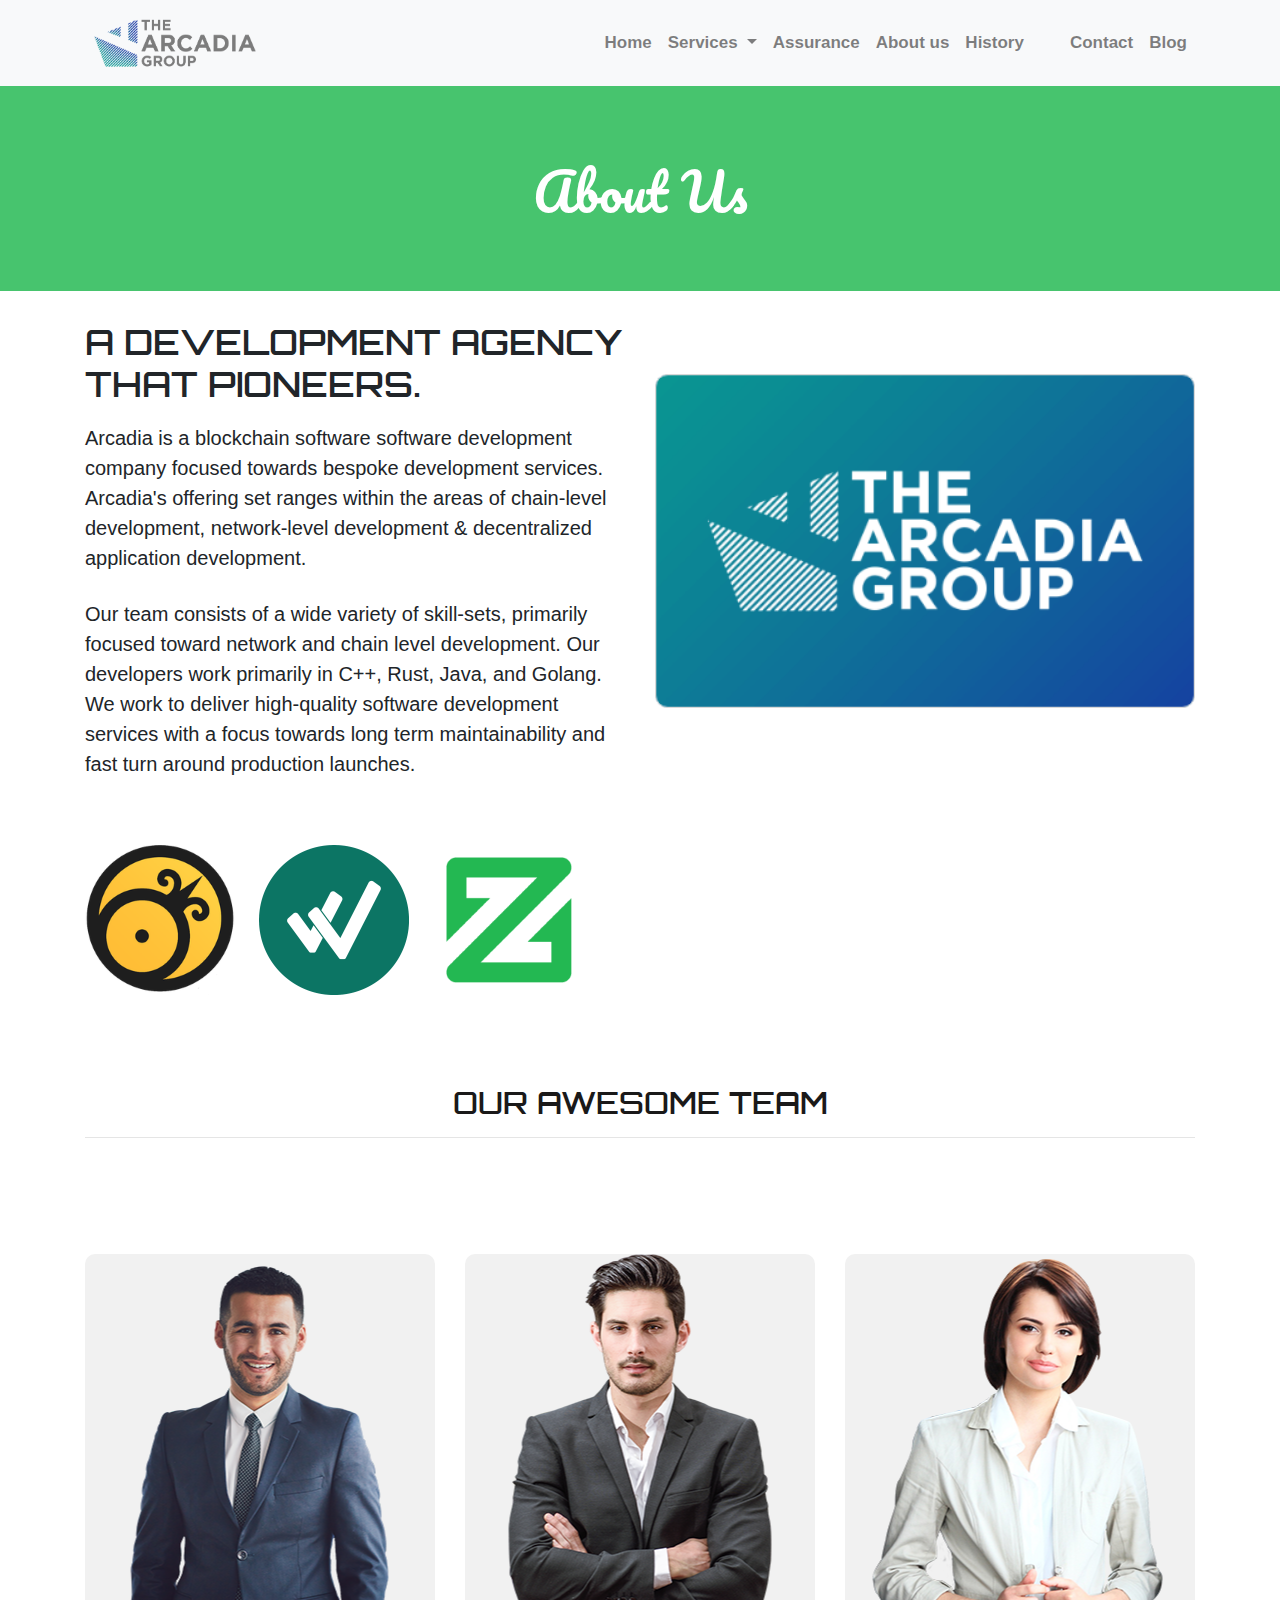
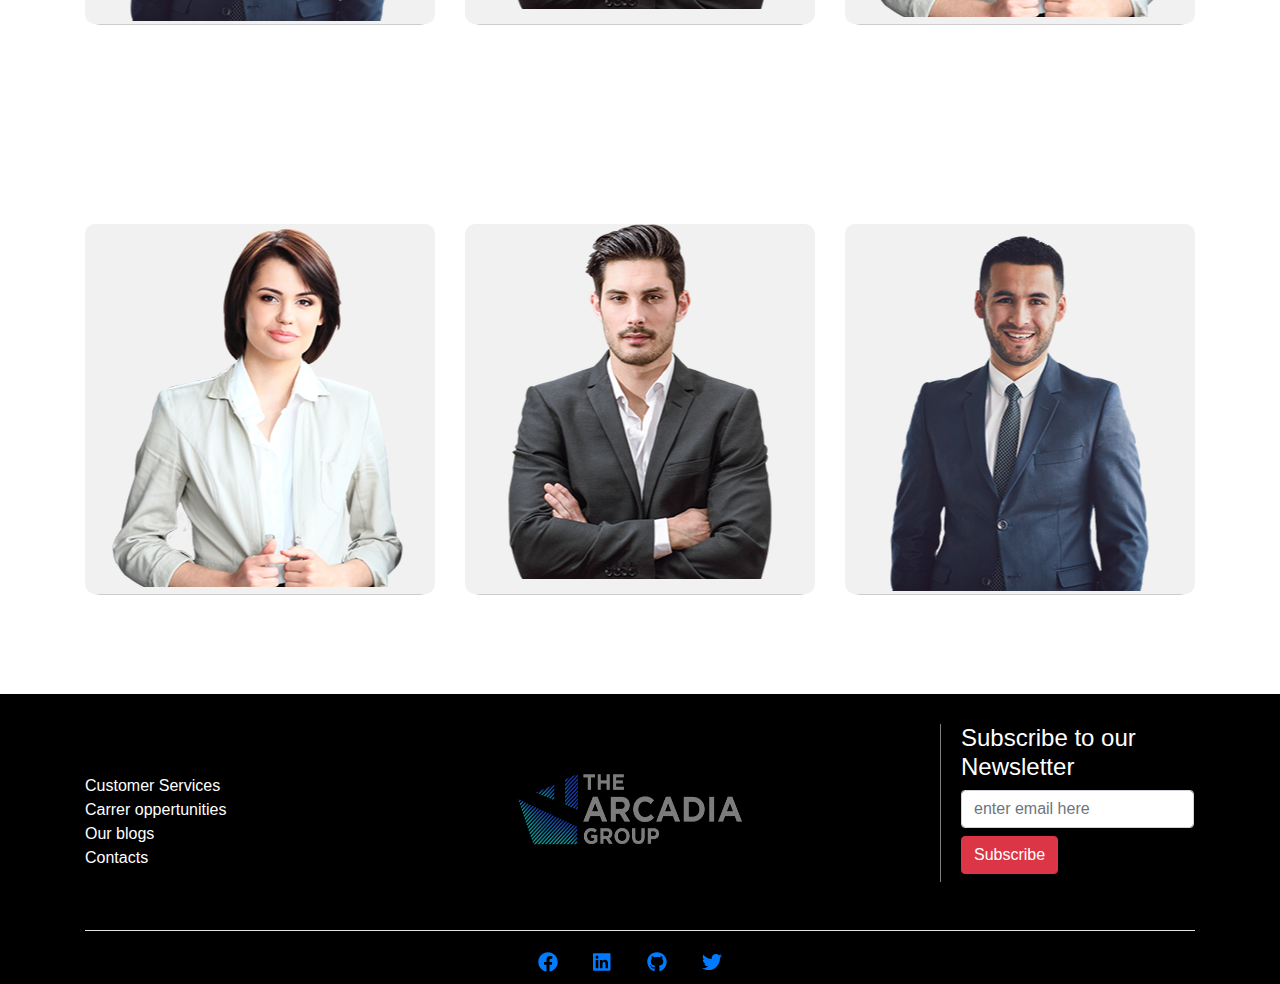
==== about us.html @ 5c199330 "Add files via upload" ====
<!DOCTYPE html>
<html lang="en">

<head>
    <meta charset="UTF-8">
    <meta name="viewport" content="width=device-width, initial-scale=1.0">
    <title>About</title>

    <link rel="stylesheet" href="css/bootstrap.min.css">
    <link rel="stylesheet" href="css/style.css">
    <link rel="stylesheet" href="css/all.min.css">
</head>

<body>
    <section class="nav-menu">
        <nav class="navbar navbar-expand-lg navbar-light bg-light">
            <div class="container">
                <a class="navbar-brand" href="index.html"><img src="images/logo.png" width="180px" height="60px" alt="logo.png"></a>
                <button class="navbar-toggler" type="button" data-toggle="collapse" data-target="#navbarSupportedContent" aria-controls="navbarSupportedContent" aria-expanded="false" aria-label="Toggle navigation">
              <span class="navbar-toggler-icon"></span>
            </button>

                <div class="collapse navbar-collapse" id="navbarSupportedContent">
                    <ul class="navbar-nav ml-auto">
                        <li class="nav-item">
                            <a class="nav-link" href="index.html">Home <span class="sr-only">(current)</span></a>
                        </li>

                        <li class="nav-item dropdown">
                            <a class="nav-link dropdown-toggle" href="#" id="navbarDropdown" role="button" data-toggle="dropdown" aria-haspopup="true" aria-expanded="false">
                    Services 
                  </a>
                            <div class="dropdown-menu" aria-labelledby="navbarDropdown">
                                <a class="dropdown-item" href="#">Risk Migration and planning</a>
                                <div class="dropdown-divider"></div>
                                <a class="dropdown-item" href="#">Financial product design</a>
                                <div class="dropdown-divider"></div>
                                <a class="dropdown-item" href="#">Engineering</a>
                            </div>
                        </li>
                        <li class="nav-item">
                            <a class="nav-link" href="#">Assurance</a>
                        </li>
                        <li class="nav-item">
                            <a class="nav-link" href="#">About us</a>
                        </li>
                        <li class="nav-item">
                            <a class="nav-link" href="#">History</a>
                        </li>


                        <ul class="navbar-nav navitem-seperate mr-auto nav-x">
                            <li class="nav-item">
                                <a class="nav-link" href="Contact.html">Contact</a>
                            </li>
                            <li class="nav-item">
                                <a class="nav-link" href="https://medium.com/the-arcadia-media-group">Blog</a>
                            </li>
                        </ul>
                    </ul>

                </div>
            </div>
        </nav>
    </section>
    <!-- Navbar Ends here -->

    <section class="about-us">
        <div class="about-us-banner">
            <div class="container">
                <div class="row">
                    <div class="col-md-12">
                        About Us
                    </div>
                </div>
            </div>

        </div>
    </section>


    <div class="container">
        <div class="row">
            <div class="col-md-6">
                <div class="about-us-head">
                    <h1>A DEVELOPMENT AGENCY THAT PIONEERS.</h1>
                    <p>
                        Arcadia is a blockchain software software development company focused towards bespoke development services. Arcadia's offering set ranges within the areas of chain-level development, network-level development & decentralized application development.
                    </p>
                    <p>
                        Our team consists of a wide variety of skill-sets, primarily focused toward network and chain level development. Our developers work primarily in C++, Rust, Java, and Golang. We work to deliver high-quality software development services with a focus towards
                        long term maintainability and fast turn around production launches.
                    </p>
                </div>



            </div>
            <div class="col-md-6">
                <div class="about-banner">

                </div>
            </div>
        </div>
    </div>


    <section class="about-badges">
        <div class="container">
            <div class="row">
                <div class="col-md-7">
                    <a href="#"><img src="images/badge logo 7.png" alt=""></a>
                    <a href="#"><img src="images/badge logo 8.png" alt=""></a>
                    <a href="#"><img src="images/badge logo 9.png" alt=""></a>


                </div>
                <div class="col-md-5">

                </div>
            </div>

        </div>
    </section>




    <!--Awesome team  part start here -->
    <section id="team">
        <div class="container">
            <div class="row">
                <div class="col-lg-12">
                    <div class="awesome_team_tittle">
                        <h1>Our Awesome Team</h1>
                        <hr>
                    </div>
                </div>
            </div>
            <!--awesome team tittle part end here -->
            <div class="row">
                <div class="col-lg-12 ">

                    <div class="row">
                        <div class="col-lg-4">
                            <div class="awesome_team">
                                <div class="awesome_images">
                                    <img src="images/awesome3.png" alt="" class="image_fluid">
                                </div>
                                <div class="team_text">
                                    <h3>Sujon Saha</h3>
                                    <h4>DESIGNER</h4>
                                    <p>Sajal Sardar is Hardworking rson. She never ummy text of the prining and typesetting industry.</p>
                                </div>
                            </div>
                        </div>
                        <div class="col-lg-4">
                            <div class="awesome_team">
                                <div class="awesome_images">
                                    <img src="images/awesome1.png" alt="" class="image_fluid">

                                </div>
                                <div class="team_text">
                                    <h3>Saidul Islam Uzzal</h3>
                                    <h4>DESIGNER</h4>
                                    <p>Sakeba Aney is Hardworking rson. She never ummy text of the prining and typesetting industry.</p>
                                </div>
                            </div>
                        </div>
                        <div class="col-lg-4">
                            <div class="awesome_team">
                                <div class="awesome_images">
                                    <img src="images/awesome2.png" alt="" class="image_fluid">
                                </div>
                                <div class="team_text">
                                    <h3>Sakeba Aney</h3>
                                    <h4>DESIGNER</h4>
                                    <p>Sakeba Aney is Hardworking rson. She never ummy text of the prining and typesetting industry.</p>
                                </div>
                            </div>
                        </div>
                    </div>
                </div>
            </div>
            <div class="row">
                <div class="col-lg-12 ">

                    <div class="row">
                        <div class="col-lg-4">
                            <div class="awesome_team">
                                <div class="awesome_images">
                                    <img src="images/awesome2.png" alt="" class="image_fluid">
                                </div>
                                <div class="team_text">
                                    <h3>Sujon Saha</h3>
                                    <h4>DESIGNER</h4>
                                    <p>Sajal Sardar is Hardworking rson. She never ummy text of the prining and typesetting industry.</p>
                                </div>
                            </div>
                        </div>
                        <div class="col-lg-4">
                            <div class="awesome_team">
                                <div class="awesome_images">
                                    <img src="images/awesome1.png" alt="" class="image_fluid">

                                </div>
                                <div class="team_text">
                                    <h3>Saidul Islam Uzzal</h3>
                                    <h4>DESIGNER</h4>
                                    <p>Sakeba Aney is Hardworking rson. She never ummy text of the prining and typesetting industry.</p>
                                </div>
                            </div>
                        </div>
                        <div class="col-lg-4">
                            <div class="awesome_team">
                                <div class="awesome_images">
                                    <img src="images/awesome3.png" alt="" class="image_fluid">
                                </div>
                                <div class="team_text">
                                    <h3>Sakeba Aney</h3>
                                    <h4>DESIGNER</h4>
                                    <p>Sakeba Aney is Hardworking rson. She never ummy text of the prining and typesetting industry.</p>
                                </div>
                            </div>
                        </div>
                    </div>
                </div>
            </div>
        </div>
    </section>




    <!-- Footer starts here -->
    <section class="footer">
        <div class="container">
            <div class="row">
                <div class="col-md-4">
                    <div class="footer-menu">
                        <ul>
                            <li>
                                <a href="#">Customer Services</a>
                            </li>
                            <li>
                                <a href="#">Carrer oppertunities</a>
                            </li>
                            <li>
                                <a href="https://medium.com/the-arcadia-media-group">Our blogs</a>
                            </li>
                            <li>
                                <a href="Contact.html">Contacts</a>
                            </li>
                            <li>
                                <a href="#"></a>
                            </li>
                        </ul>
                    </div>
                </div>
                <div class="col-md-5">


                    <div class="footer-logo">
                        <img src="images/logo.png" alt="">
                    </div>
                </div>
                <div class="col-md-3">

                    <div class="newsletter">
                        <div class="row">
                            <div class="col-md-12">
                                <h4>Subscribe to our Newsletter</h4>
                            </div>
                        </div>

                        <form>
                            <div class="form-row align-items-center">
                                <div class="col-auto">
                                    <input type="email" class="form-control mb-2" id="inlineFormInput" placeholder="enter email here">
                                </div>
                                <div class="col-auto">
                                    <button type="submit" class="btn btn-danger mb-2">Subscribe</button>
                                </div>
                            </div>
                        </form>
                    </div>
                </div>
            </div>
            <hr color="#fff" size="1px">
            <div class="row">
                <div class="col-md-12">
                    <div class="social-btn">
                        <a href="#"><i class="fab fa-facebook"></i></a>
                        <a href="#"><i class="fab fa-linkedin"></i></a>
                        <a href="#"><i class="fab fa-github"></i></a>
                        <a href="#"><i class="fab fa-twitter"></i></a>
                    </div>
                </div>
            </div>
        </div>
    </section>





    <script src="https://code.jquery.com/jquery-3.5.1.slim.min.js" integrity="sha384-DfXdz2htPH0lsSSs5nCTpuj/zy4C+OGpamoFVy38MVBnE+IbbVYUew+OrCXaRkfj" crossorigin="anonymous"></script>
    <script src="https://cdn.jsdelivr.net/npm/popper.js@1.16.1/dist/umd/popper.min.js" integrity="sha384-9/reFTGAW83EW2RDu2S0VKaIzap3H66lZH81PoYlFhbGU+6BZp6G7niu735Sk7lN" crossorigin="anonymous"></script>
    <script src="https://stackpath.bootstrapcdn.com/bootstrap/4.5.2/js/bootstrap.min.js" integrity="sha384-B4gt1jrGC7Jh4AgTPSdUtOBvfO8shuf57BaghqFfPlYxofvL8/KUEfYiJOMMV+rV" crossorigin="anonymous"></script>
    <script src="js/all.min.js"></script>
</body>

</html>
---- css/style.css ----
* {
    margin: 0;
    padding: 0;
    outline: 0;
}

body {
    scroll-behavior: smooth;
}

a {
    text-decoration: none;
}

a:hover {
    text-decoration: none;
}


/* common css ends here */

@font-face {
    src: url(../fonts/Orbitron-SemiBold.ttf);
    font-family: orbitron;
}

@font-face {
    src: url(../fonts/Pacifico-Regular.ttf);
    font-family: pacifico;
}


/* fontface ends here */


/* HOMEPAGE START HERE */

.nav-menu {
    width: 100%;
    height: auto;
    margin: 0 auto;
    border-bottom: 5px solid #47C46E;
}

.navbar {
    background: rgb(212, 212, 212);
}

.navbar-light .navbar-nav .active>.nav-link {
    color: #5B90BA !important;
}

.nav-link {
    font-family: Impact, Haettenschweiler, 'Arial Narrow Bold', sans-serif;
    font-size: 17px;
    font-weight: 700;
}

.nav-link:hover {
    color: #5B90BA !important;
}

.dropdown-menu {
    background: #fff;
}

.navitem-seperate {
    margin-left: 30px;
}


/* navbar completed */

.hero {
    width: 100%;
    height: auto;
    background: url(../images/banner.jpg) no-repeat center;
    background-size: cover;
    position: relative;
}

.hero-text {
    text-align: center;
    color: #fff;
    font-family: pacifico;
    font-weight: initial;
    letter-spacing: 5px;
    margin-top: 4%;
    font-size: 60px;
    font-weight: 100;
}

.mid {
    margin-left: 60px;
}

.right {
    margin-left: 100px;
}

.hero-btn {
    width: 60%;
    height: 50px;
    line-height: 50px;
    text-align: center;
    font-weight: 500;
    margin-top: 18%;
    margin-bottom: 20px;
    color: white;
    font-family: Cambria, Cochin, Georgia, Times, 'Times New Roman', serif;
    background: #47C46E;
    font-size: 18px;
    border-radius: 40px;
    cursor: pointer;
}

.hero-btn:hover {
    background: #3faf63;
    transition: .3s;
}

.hero-paragraph {
    text-align: center;
    font-family: monospace;
    font-weight: 100;
    font-size: 19px;
    color: #fff;
    margin-top: 10px;
}


/* Hero Completed */

.what-we-do {
    width: 100%;
}

.what-we-do-left {
    width: 50%;
    height: 250px;
    float: left;
    background: rgb(236, 236, 236);
    font-family: Impact, Haettenschweiler, 'Arial Narrow Bold', sans-serif;
    font-weight: 600;
}

.what-we-do-left-text {
    padding-top: 50px;
    margin-left: -20px;
    text-align: center;
    font-family: pacifico;
}

.what-we-do-right {
    padding-top: 50px;
    width: 50%;
    height: 250px;
    float: left;
    background: #feffff;
}

.what-we-do-right h3 {
    padding-left: 230px;
    font-family: pacifico;
    padding-top: 0px;
    color: rgb(36, 36, 36);
}

.what-we-do-right ul li {
    font-family: Impact, Haettenschweiler, 'Arial Narrow Bold', sans-serif;
    float: left;
    list-style: none;
    margin-top: -30px;
    margin-bottom: 50px;
    margin-left: 60px;
}

.what-we-do-right ul li a {
    color: #000;
    font-weight: 700;
    text-decoration: none;
}


/* what we do part complete */

.landingpage-blog-head {
    width: 100%;
    height: auto;
    margin-top: 280px;
    background: rgb(70, 69, 69);
    font-family: pacifico;
    font-size: 30px;
    color: #fff;
    text-align: center;
    margin-bottom: 40px;
    border-bottom: 5px solid #47C46E;
}

.card {
    height: 300px;
    margin: 30px 15px;
    background: #3D3F41;
    color: #fff;
    filter: grayscale(1);
    cursor: pointer;
}

.card:hover {
    background: #29914a;
    filter: grayscale(0);
    transition: all linear.2s;
}

.card:active {
    background: #29914a;
    filter: grayscale(0);
}

.text-muted {
    color: #fff !important;
}

.card-body {
    border-top: 5px solid #3e6381;
}

.blog-button {
    width: 200px;
    margin-top: 10px;
    margin-bottom: 50px;
    margin-left: 40%;
}


/* blog section finished here */

.badges {
    width: 100%;
    height: 300px;
    padding-bottom: 60px;
    background: rgb(243, 247, 197);
    border-bottom: 5px solid red;
}

.badges a img {
    width: 250px;
    height: 100px;
    padding-bottom: 5px;
    filter: grayscale(2);
}

.badges a img:hover {
    filter: grayscale(0);
}

.badges .landingpage-blog-head {
    margin-top: 0;
    width: 100%;
}


/* badges part ends here */

.footer {
    width: 100%;
    height: 290px;
    background: #000;
}

.footer-logo {
    width: 100%;
    height: 200px;
}

.footer-logo img {
    width: 250px;
    height: 90px;
    margin-top: 70px;
    margin-left: 40px;
}

.footer-menu {
    width: 100%;
    height: 200px;
    margin-top: 20px;
    padding-top: 60px;
    padding-right: 20px;
    margin-left: 0;
}

.footer-menu ul li {
    list-style: none;
}

.footer-menu ul li a {
    text-decoration: none;
    color: #fff;
}

.social-btn {
    width: 100%;
    height: 10px;
    margin-top: 0px;
    text-align: center;
    padding-right: 20px;
    margin-left: 0;
    font-size: 20px;
    letter-spacing: 30px;
}

.newsletter {
    border-left: 1px solid grey;
    margin-top: 30px;
    padding-left: 20px;
}

.newsletter h4 {
    color: white;
}


/* footer ends here */


/* HOMEPAGE ENDS HERE */


/* About us page starts here */

.about-us {
    width: 100%;
    height: auto;
}

.about-us-banner {
    background: #47C46E;
    width: 100%;
    height: 200px;
    font-family: pacifico;
    font-size: 52px;
    line-height: 200px;
    text-align: center;
    color: #fff;
}

.about-banner {
    width: 100%;
    height: 500px;
    background: url(../images/banner2.png) no-repeat center;
    background-size: contain;
    display: block;
}

.about-us-head h1 {
    font-size: 35px;
    font-family: orbitron;
    padding-top: 30px;
}

.about-us-head p {
    font-size: 20px;
    font-family: Impact, Haettenschweiler, 'Arial Narrow Bold', sans-serif;
    padding-top: 10px;
}

.about-badges {
    width: 100%;
    height: auto;
    margin-top: 50px;
}

.about-badges img {
    width: 150px;
    height: 150px;
    margin-right: 20px;
}


/*awesome team css part  start here */

.team {
    width: 100%;
    height: auto;
}

.awesome_team_tittle {
    width: 100%;
    padding-top: 90px;
}

.awesome_team_tittle h1 {
    width: 100%;
    font-size: 30px;
    font-family: orbitron;
    font-weight: 700;
    text-transform: uppercase;
    color: #1a1919;
    text-align: center;
}

.awesome_team_tittle img {
    height: 20px;
    margin: 0% 45%;
    margin-bottom: 60px;
}


/*awesome team tittle part end */

.awesome_team {
    position: relative;
    margin: 100px 0px;
    transition: all linear 0.4s;
}

.awesome_team:hover {
    margin-top: 20px;
}

.awesome_images {
    transition: all linear .4s;
    background: #f1f1f1;
    position: relative;
    height: 370px;
    border-radius: 10px;
}

.awesome_images img {
    position: absolute;
    left: 50%;
    transform: translateX(-50%);
}

.team_text {
    position: absolute;
    width: 100%;
    border: 1px solid #cccccc;
    text-align: center;
    margin-top: -180px;
    z-index: -1;
    padding: 0 51px;
    transition: all linear .5s;
    border-bottom-left-radius: 15px;
    border-bottom-right-radius: 15px;
}

.team_text h3 {
    color: #353535;
    font-size: 18px;
    font-family: Raleway-Bold;
    font-weight: 700;
    text-transform: uppercase;
    margin-top: 30px;
}

.team_text h4 {
    color: #999;
    font-size: 15px;
    font-family: 'Open Sans', sans-serif;
    font-weight: 600;
    text-transform: uppercase;
}

.team_text p {
    color: #777;
    font-size: 14px;
    font-family: 'Open Sans', sans-serif;
    font-weight: 400;
    margin-bottom: 30px;
}

.awesome_images:hover .overlay {
    opacity: 1;
}

.awesome_team:hover .awesome_images {
    margin-top: 0;
}

.awesome_team:hover .team_text {
    margin-top: 0;
}


/*awesome team final  css part end here*/


/* about us page ends here */


/* Contact page starts here */

.contact-form {
    margin: 40px;
}


/* Contact page ends here */
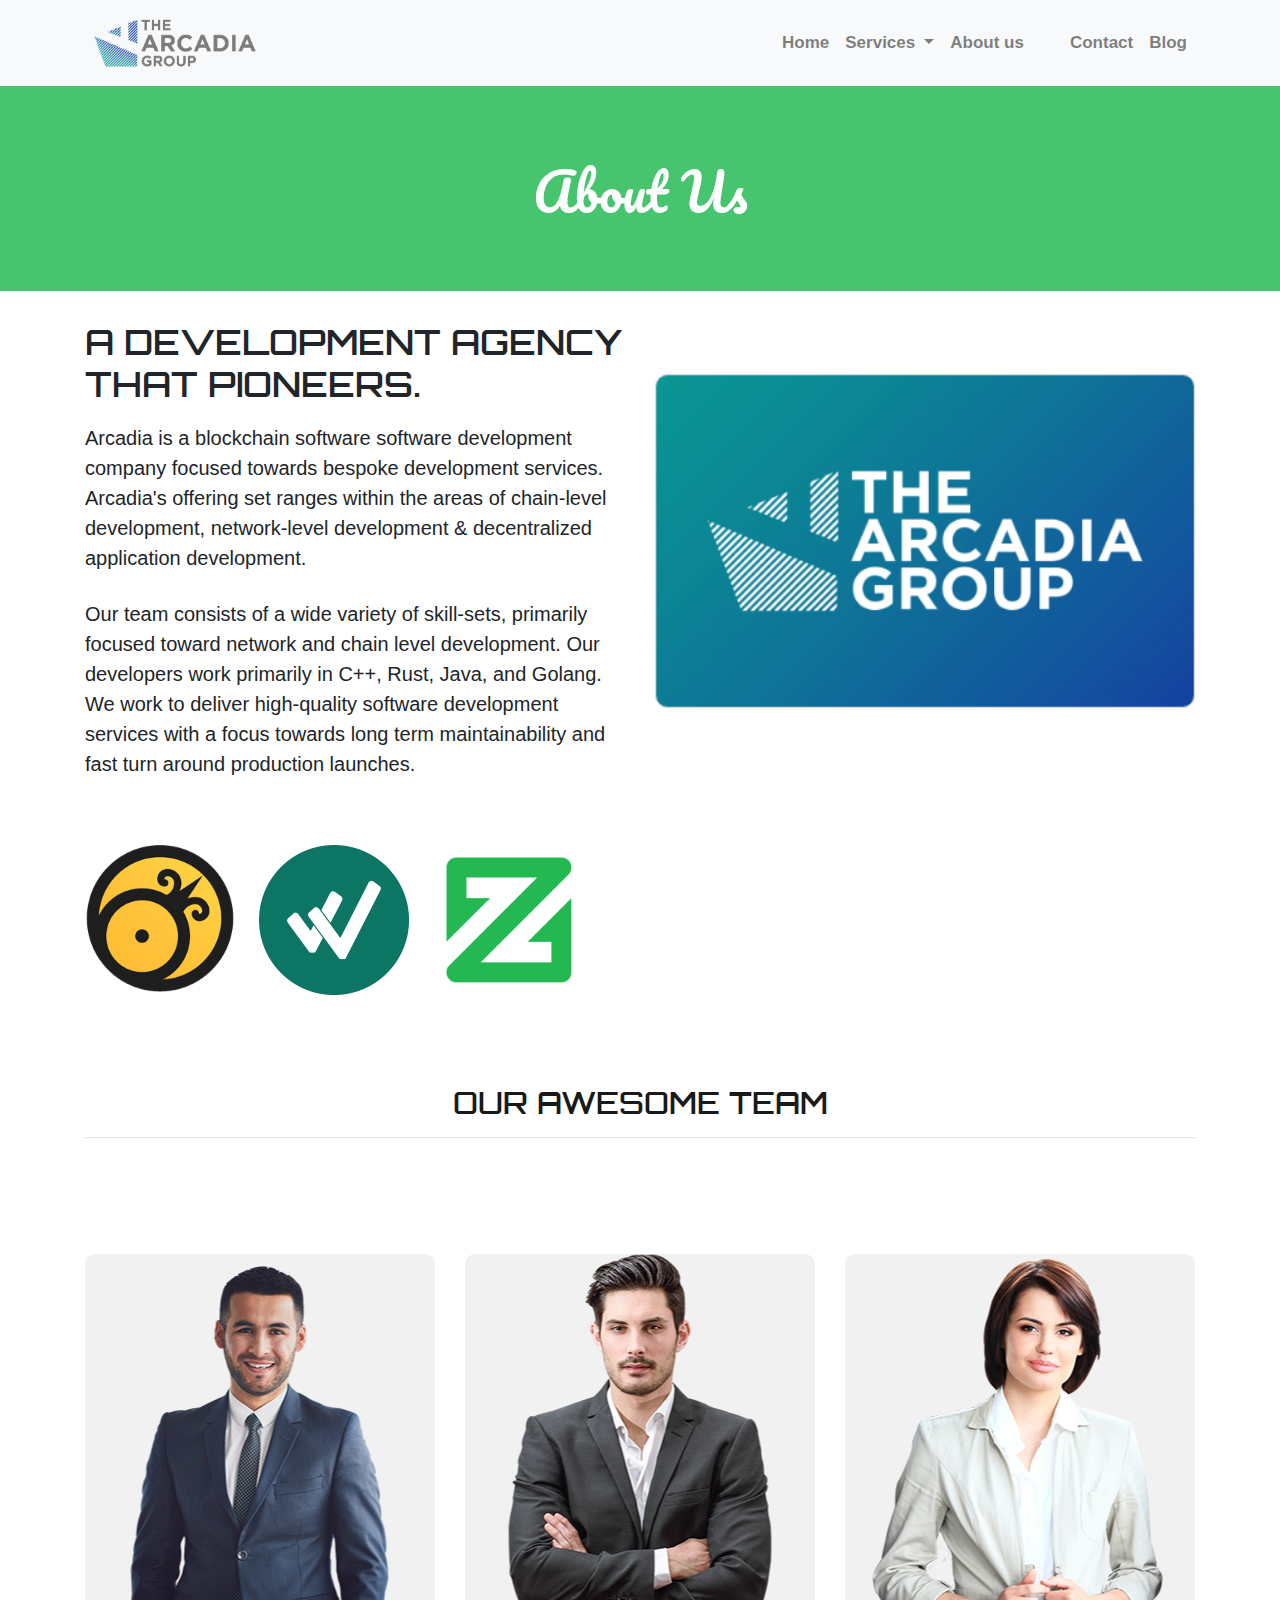
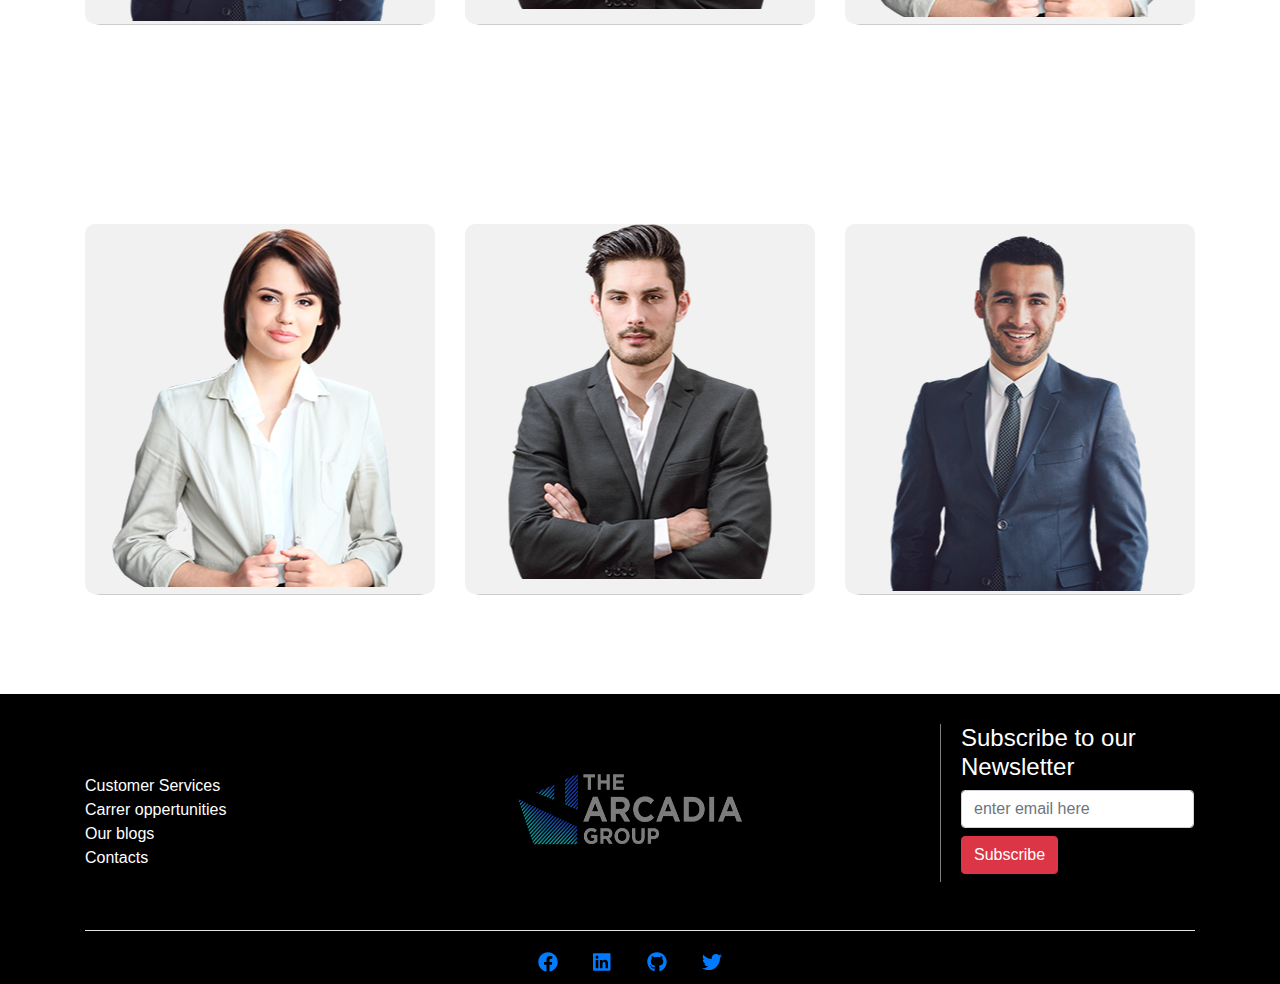
==== commit ac3a3c8a: "Update about us.html" ====
--- a/about us.html
+++ b/about us.html
@@ -38,15 +38,11 @@
                                 <a class="dropdown-item" href="#">Engineering</a>
                             </div>
                         </li>
-                        <li class="nav-item">
-                            <a class="nav-link" href="#">Assurance</a>
-                        </li>
+                      
                         <li class="nav-item">
                             <a class="nav-link" href="#">About us</a>
                         </li>
-                        <li class="nav-item">
-                            <a class="nav-link" href="#">History</a>
-                        </li>
+                     
 
 
                         <ul class="navbar-nav navitem-seperate mr-auto nav-x">
@@ -310,4 +306,4 @@
     <script src="js/all.min.js"></script>
 </body>
 
-</html>+</html>
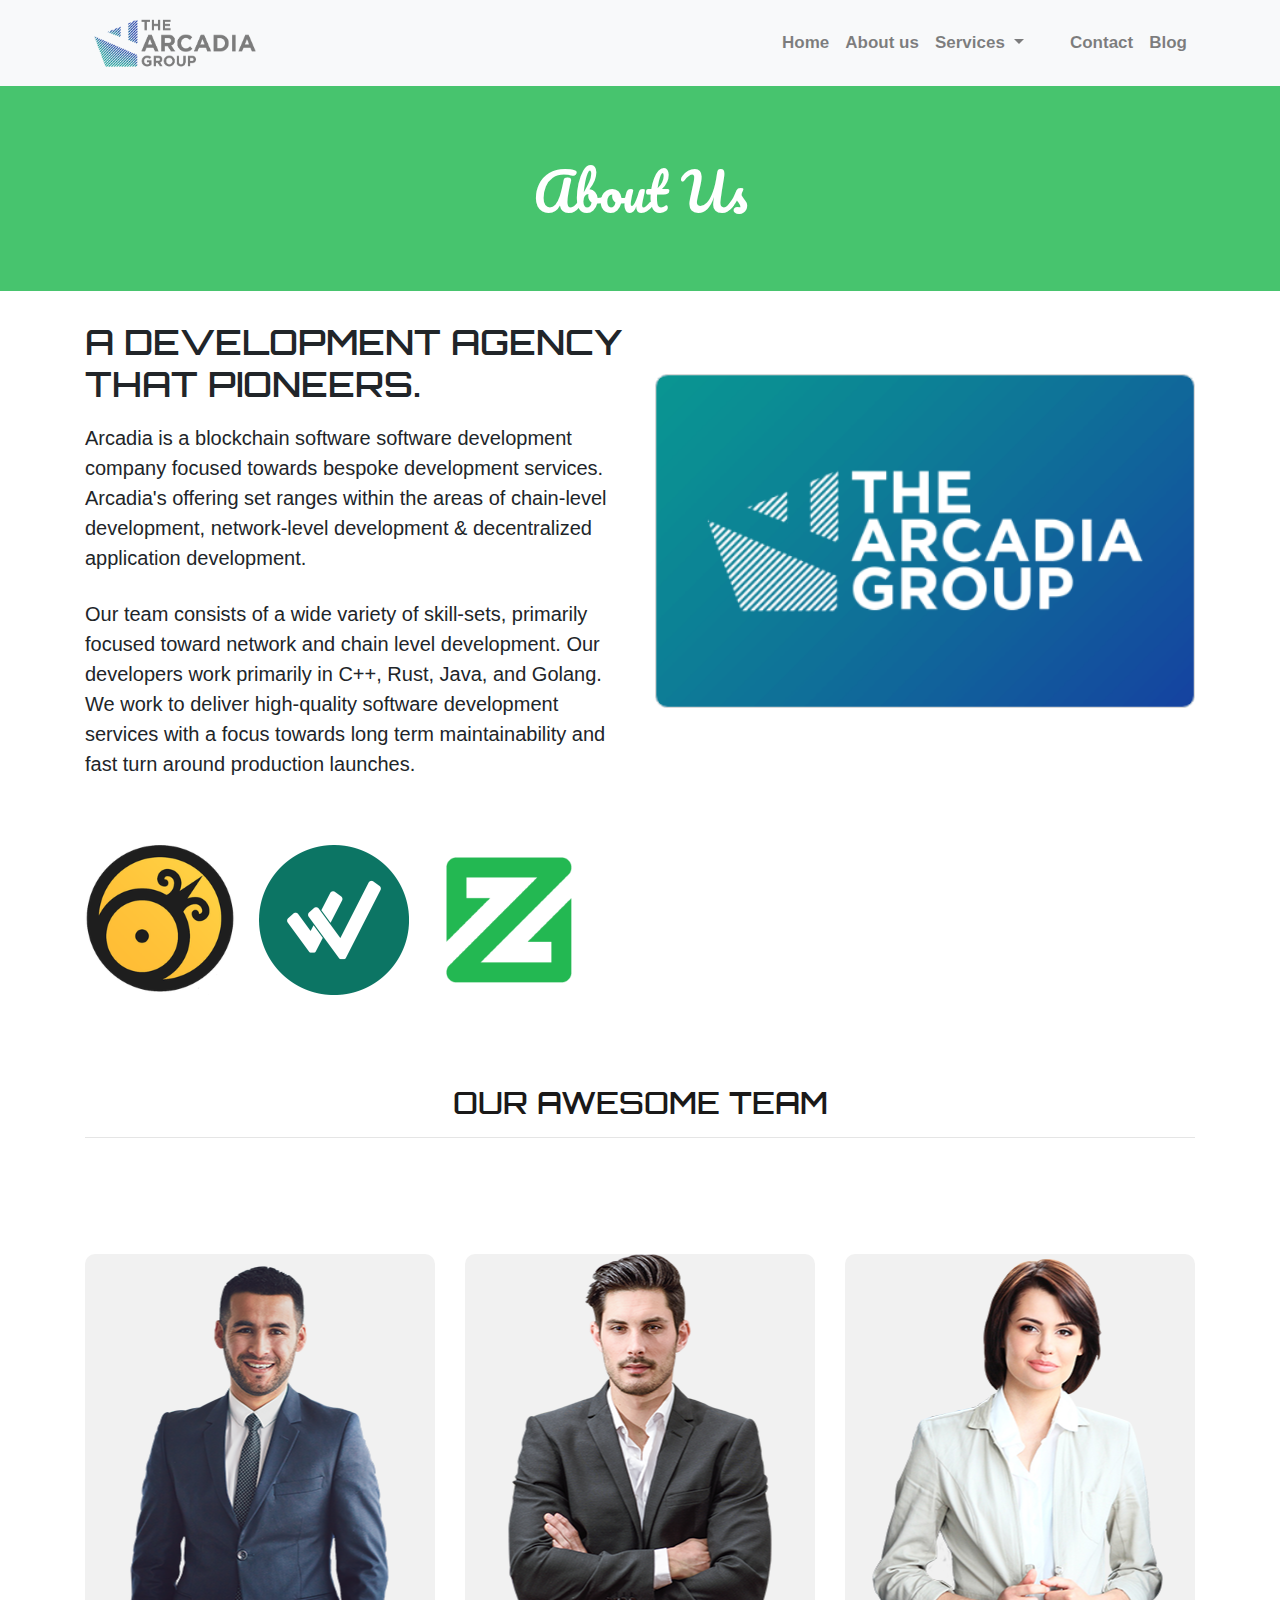
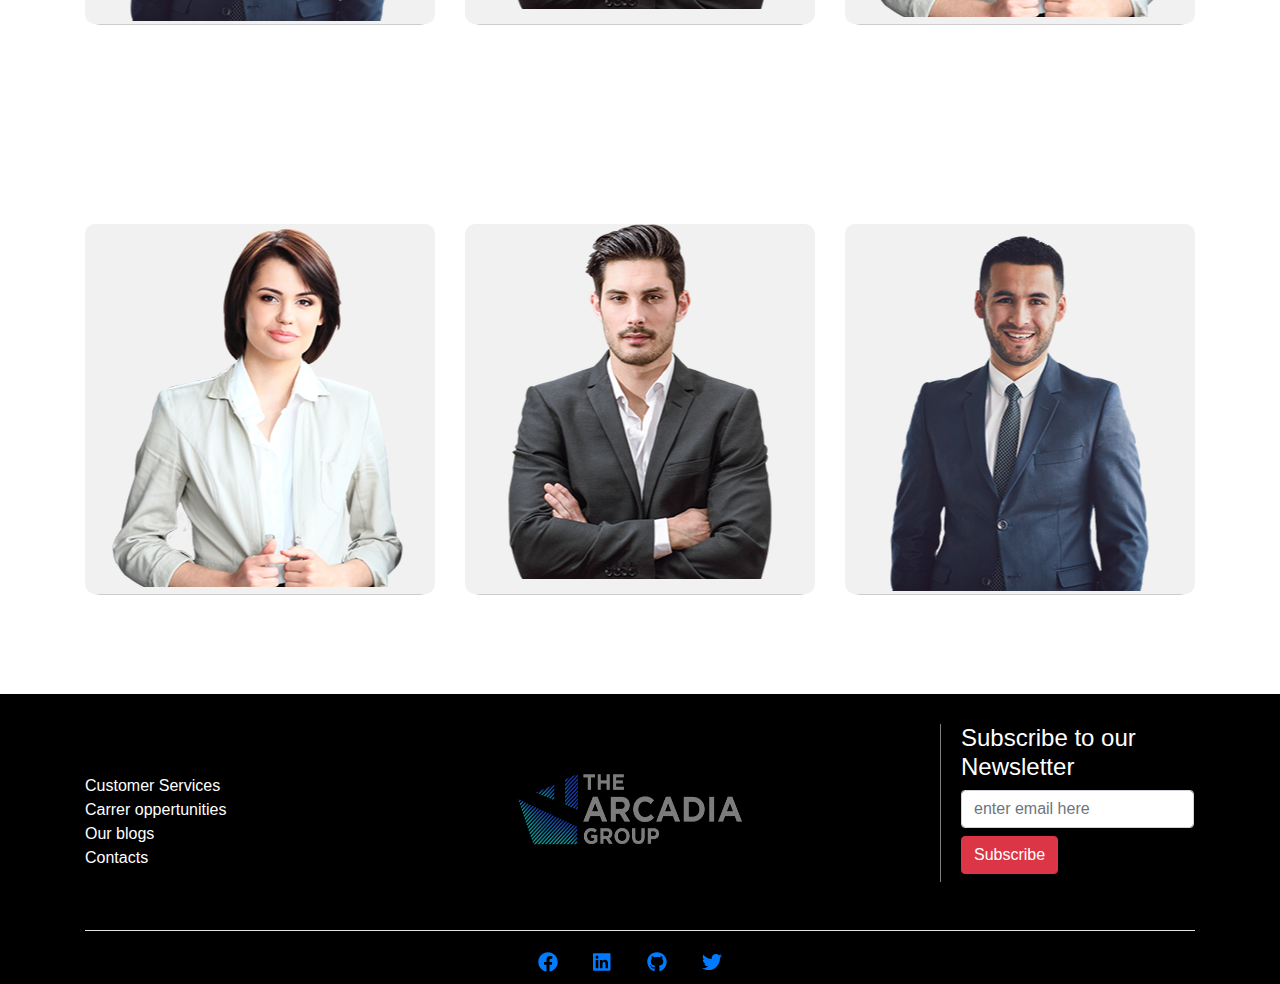
==== commit efdd8e41: "Update about us.html" ====
--- a/about us.html
+++ b/about us.html
@@ -24,6 +24,9 @@
                     <ul class="navbar-nav ml-auto">
                         <li class="nav-item">
                             <a class="nav-link" href="index.html">Home <span class="sr-only">(current)</span></a>
+                        </li>
+                           <li class="nav-item">
+                            <a class="nav-link" href="#">About us</a>
                         </li>
 
                         <li class="nav-item dropdown">
@@ -39,9 +42,7 @@
                             </div>
                         </li>
                       
-                        <li class="nav-item">
-                            <a class="nav-link" href="#">About us</a>
-                        </li>
+                     
                      
 
 
